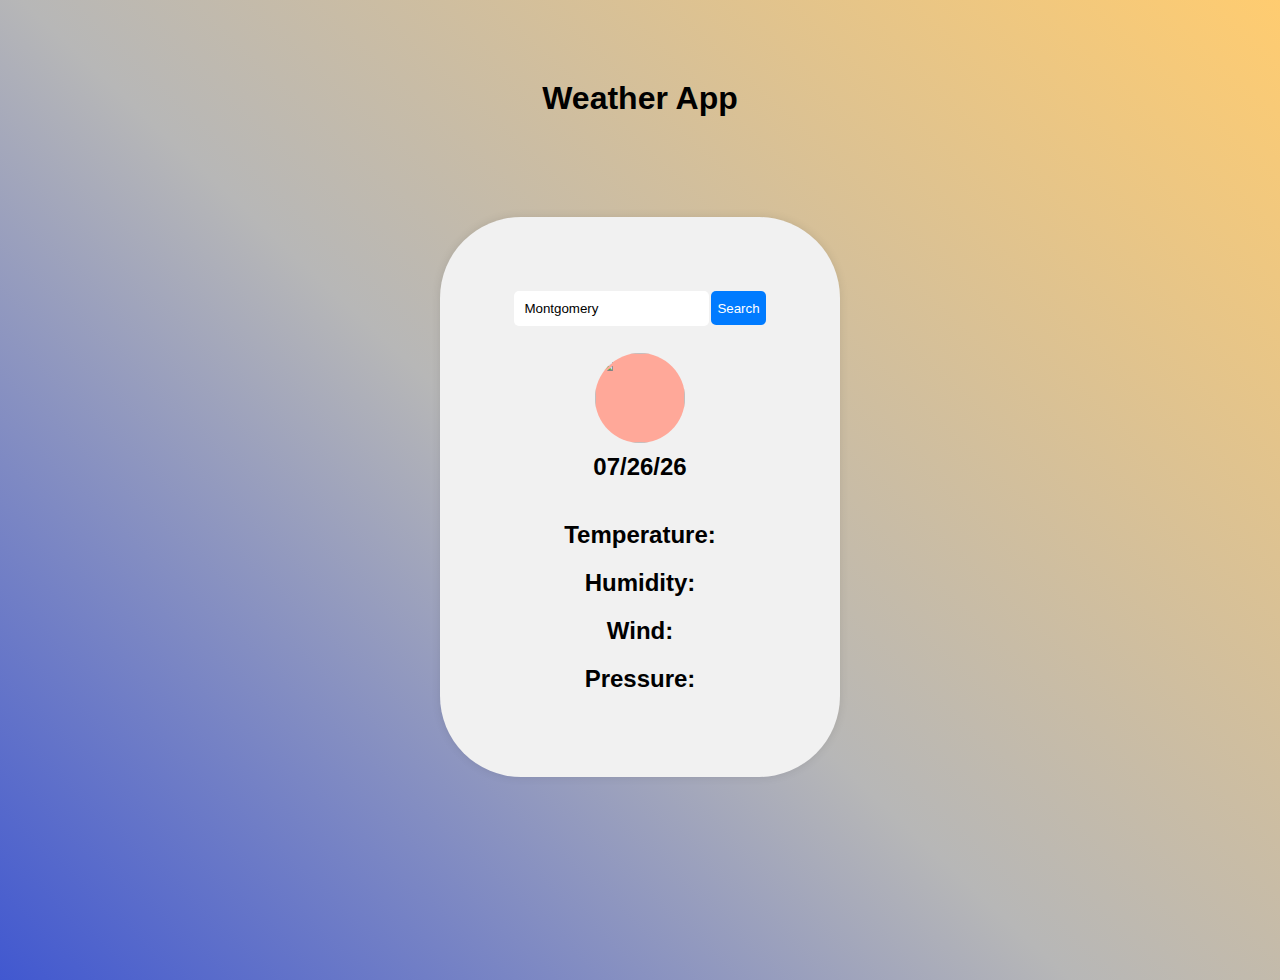
==== index.html @ f3c73800 "finish" ====
<html>
<head>
  <link rel="stylesheet" href="Milan_dhungana_ 2431883.css">
  <title>Weather App</title>
</head>
<body>
  <h1 class="app_title">Weather App</h1>
    <div class="card">
        <div style="display: grid;grid: 62px / auto auto auto;">
          <div>
            <input type="text" placeholder="Enter city name" value="Montgomery">
          </div>
          <div>
            <button id="search">Search</button>
          </div>
        </div>
        <img src="" id="weatherIcon" class="icon" alt="">
        <h2 id="today"></h2>
        <h2 id="city_name"></h2>
        <h2>Temperature: <span id="Temperature"></span></h2>
        <h2>Humidity: <span id="humidity"></span></h2>
        <h2>Wind: <span id="windspeed"></span></h2>
        <h2>Pressure: <span id="Pressure"></span></h2>

    </div>
    <script src="Milan_dhungana_ 2431883.js"></script>   
</body>
</html>
---- Milan_dhungana_ 2431883.css ----
body {
	margin: 0;
	padding: 0;
	font-family: Arial, sans-serif;
	background-size: cover;
	background-position: center;
	height: 100vh;
	background-size: cover;
	background-color: #4158D0;
	background-image: linear-gradient(43deg, #4158D0 0%, #b7b7b7 46%, #FFCC70 100%);
	overflow: hidden	

  }
  .app_title{
	text-align: center;
	margin-top: 5rem;
  }
  .card {
	width: 400px;
	height: 400px;
	background-color: #f1f1f1;
	border-radius: 81px;
	box-shadow: 0 0 10px rgba(0, 0, 0, 0.1);
	display: flex;
	flex-direction: column;
	align-items: center;
	justify-content: center;
	margin: 0 auto;
	margin-top: 100px;
	padding-top: 5rem;
	padding-bottom: 5rem;
  }
	.card #weather_image{
		width: 100px;
		height: 100px;
		border-radius: 50%;
	}
	.card input{
		width:99%;
		border: none;
		border-radius: 5px;
		/* margin: 10px 0; */
		padding: 10px 10px;
	}
	.card button{
	  width: fit-content;
	  min-height: 34px;
	  border: none;
	  border-radius: 5px;
	  background-color: #007bff;
	  color: white;
	  cursor: pointer;
	}
	.card button:hover{
		background-color: #0056b3;
	}
	.card h2{
		margin: 10px 0;
		text-align: center;
	}

.icon{
	width: 90px;
	height: 90px;
	border-radius: 50%;
	background: #ffa899;
    border-radius: 50%;
	backdrop-filter: blur(5px);

}
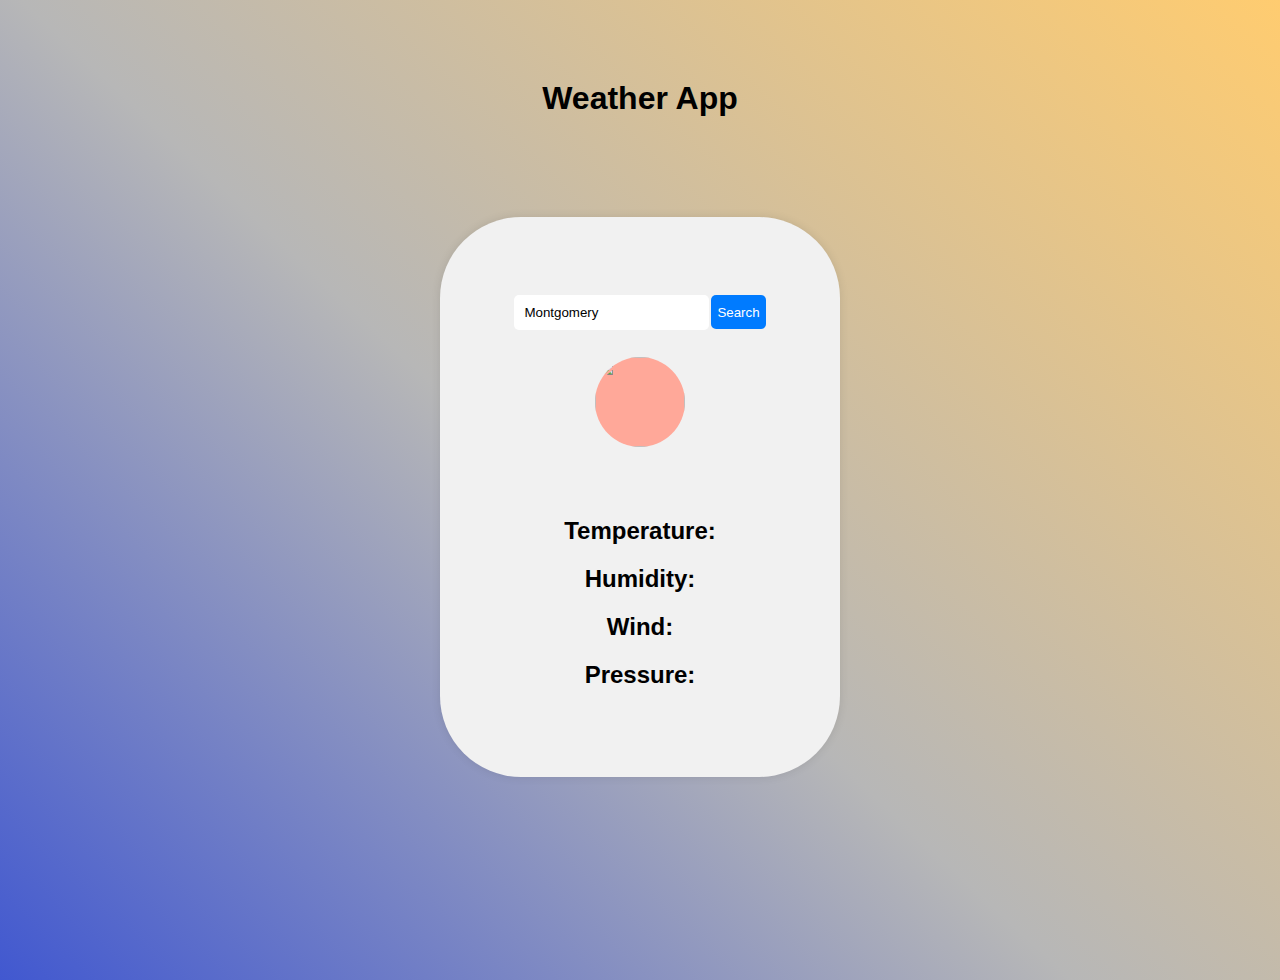
==== commit 1cb8c12b: "fix" ====
--- a/index.html
+++ b/index.html
@@ -15,12 +15,13 @@
           </div>
         </div>
         <img src="" id="weatherIcon" class="icon" alt="">
+        <h2 id="weather"></h2>
         <h2 id="today"></h2>
         <h2 id="city_name"></h2>
-        <h2>Temperature: <span id="Temperature"></span></h2>
+        <h2>Temperature: <span id="temp"></span></h2>
         <h2>Humidity: <span id="humidity"></span></h2>
-        <h2>Wind: <span id="windspeed"></span></h2>
-        <h2>Pressure: <span id="Pressure"></span></h2>
+        <h2>Wind: <span id="wind"></span></h2>
+        <h2>Pressure: <span id="pressure"></span></h2>
 
     </div>
     <script src="Milan_dhungana_ 2431883.js"></script>   
--- a/Milan_dhungana_ 2431883.css
+++ b/Milan_dhungana_ 2431883.css
@@ -67,4 +67,8 @@
     border-radius: 50%;
 	backdrop-filter: blur(5px);
 
-}+}
+
+h2::first-letter {
+	text-transform: capitalize;
+  }